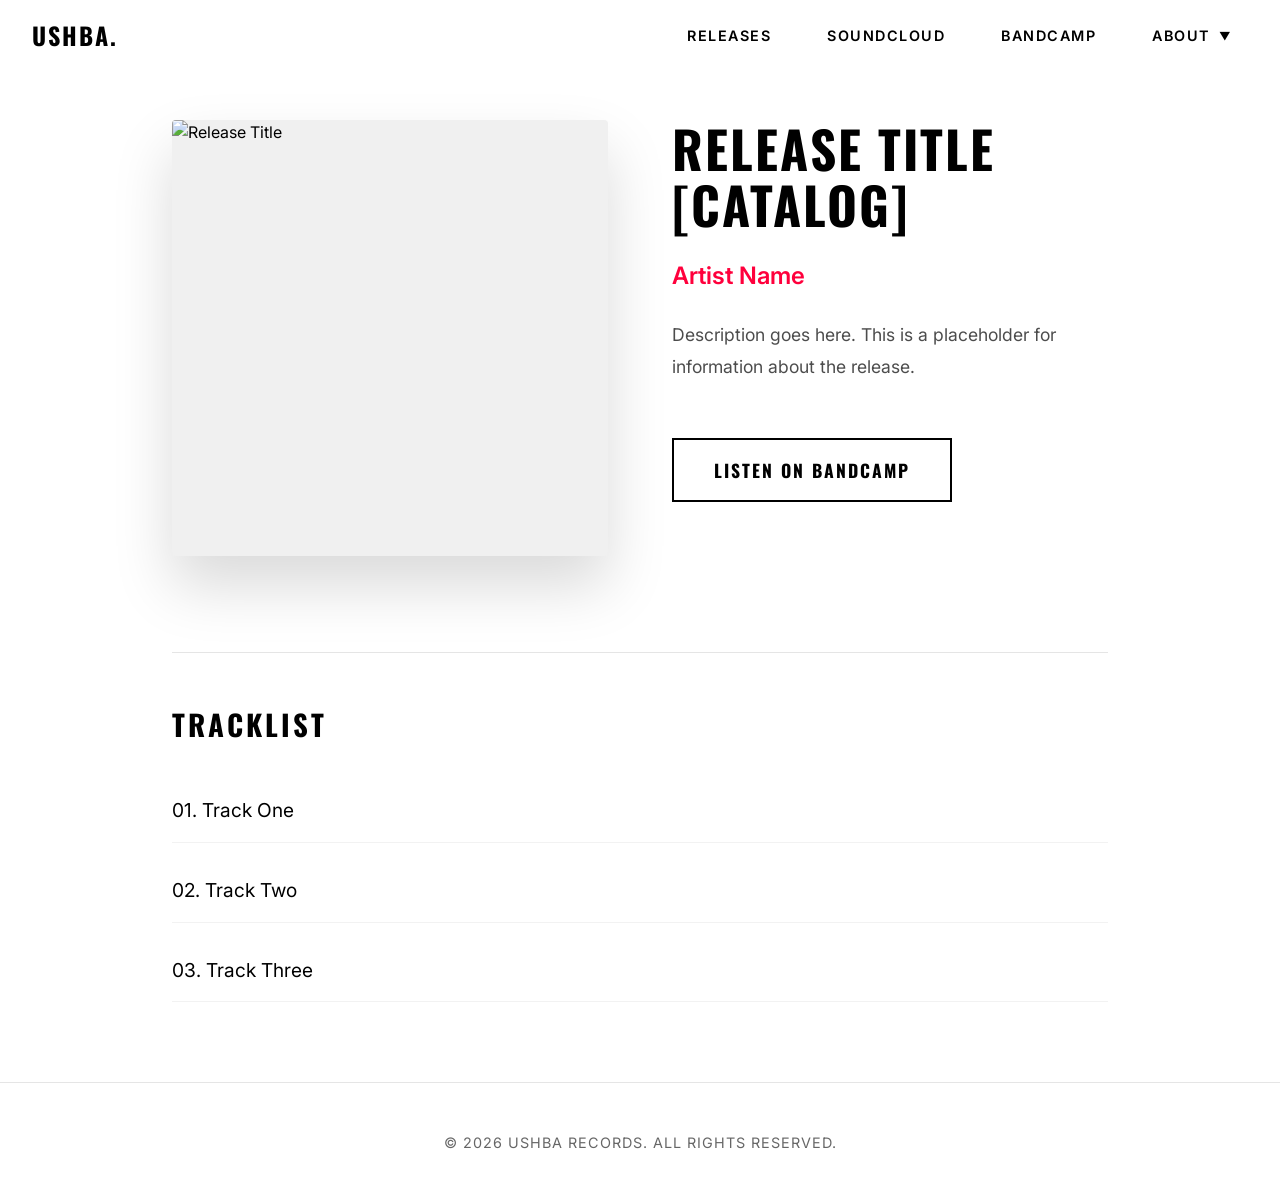
==== release-template.html @ e9f3fab8 "added release catalog page and individual release .html" ====
<!DOCTYPE html>
<html lang="en">

<head>
    <meta charset="UTF-8">
    <meta name="viewport" content="width=device-width, initial-scale=1.0">
    <title>Release Title | USHBA Records</title>
    <meta name="description" content="Release description. Pure techno frequencies.">
    <link rel="stylesheet" href="style.css">
    <!-- Google Fonts -->
    <link rel="preconnect" href="https://fonts.googleapis.com">
    <link rel="preconnect" href="https://fonts.gstatic.com" crossorigin>
    <link href="https://fonts.googleapis.com/css2?family=Inter:wght@400;600;900&family=Oswald:wght@500;700&display=swap"
        rel="stylesheet">
</head>

<body class="release-detail-page">
    <!-- Top Navigation -->
    <header class="top-nav scrolled">
        <div class="nav-content">
            <a href="index.html" class="logo-small">USHBA.</a>
            <nav class="nav-links">
                <a href="releases.html" class="nav-btn">Releases</a>
                <a href="https://soundcloud.com/ushbarecords" target="_blank" rel="noopener noreferrer"
                    class="nav-btn soundcloud-btn">Soundcloud</a>
                <a href="https://ushbarecords.bandcamp.com/album/everything-lasts-ep" target="_blank"
                    rel="noopener noreferrer" class="nav-btn bandcamp-btn">Bandcamp</a>
                <div class="nav-dropdown-wrapper">
                    <button class="nav-btn about-btn has-dropdown" aria-expanded="false">
                        About <span class="nav-dropdown-icon">▼</span>
                    </button>
                    <div class="nav-dropdown-content">
                        <a href="index.html#vision" class="nav-dropdown-link">Our Vision</a>
                        <a href="ushba.html" class="nav-dropdown-link">Mt. Ushba</a>
                        <a href="index.html#contact" class="nav-dropdown-link">Contact</a>
                    </div>
                </div>
            </nav>
            <!-- Mobile Menu Toggle -->
            <button class="mobile-toggle" id="mobile-toggle" aria-label="Toggle menu">
                <span></span>
                <span></span>
                <span></span>
            </button>
        </div>
    </header>

    <!-- Mobile Menu Overlay -->
    <div class="mobile-menu" id="mobile-menu">
        <nav class="mobile-nav-links">
            <a href="releases.html" class="nav-btn">Releases</a>
            <a href="https://soundcloud.com/ushbarecords" target="_blank" rel="noopener noreferrer"
                class="nav-btn">Soundcloud</a>
            <a href="https://ushbarecords.bandcamp.com/album/everything-lasts-ep" target="_blank"
                rel="noopener noreferrer" class="nav-btn">Bandcamp</a>
            <div class="mobile-dropdown-wrapper">
                <button class="nav-btn mobile-about-btn has-dropdown" aria-expanded="false">
                    About <span class="nav-dropdown-icon">▼</span>
                </button>
                <div class="mobile-dropdown-content">
                    <a href="index.html#vision" class="mobile-dropdown-link">Our Vision</a>
                    <a href="ushba.html" class="mobile-dropdown-link">Mt. Ushba</a>
                    <a href="index.html#contact" class="mobile-dropdown-link">Contact</a>
                </div>
            </div>
        </nav>
    </div>

    <!-- Main Content -->
    <main class="release-detail-main">
        <div class="container release-detail-container">
            <div class="release-header">
                <div class="release-artwork-large">
                    <img id="release-img" src="IMAGE_URL" alt="Release Title">
                </div>
                <div class="release-meta">
                    <h1 class="release-title" id="release-title">Release Title [CATALOG]</h1>
                    <h2 class="release-artist" id="release-artist">Artist Name</h2>
                    <p class="release-description" id="release-description">
                        Description goes here. This is a placeholder for information about the release.
                    </p>
                    <div class="release-links">
                        <a href="#" target="_blank" class="primary-btn">Listen on Bandcamp</a>
                    </div>
                </div>
            </div>

            <section class="tracklist-section">
                <h3 class="section-subtitle">Tracklist</h3>
                <ul class="tracklist" id="tracklist">
                    <li>01. Track One</li>
                    <li>02. Track Two</li>
                    <li>03. Track Three</li>
                </ul>
            </section>
        </div>
    </main>

    <!-- Main Footer -->
    <footer class="main-footer">
        <div class="footer-content">
            <p>&copy; 2026 USHBA Records. All rights reserved.</p>
        </div>
    </footer>

    <script src="script.js"></script>
</body>

</html>
---- style.css ----
/* Basic Reset & Variable Setup */
:root {
    --primary-bg: #ffffff;
    --primary-text: #000000;
    --accent-color: #ff003c;
    /* Cyberpunk Red/Crimson Accent */
    --accent-hover: #ff3366;
    --glass-bg: rgba(255, 255, 255, 0.6);
    --glass-border: rgba(0, 0, 0, 0.1);
    --neon-glow: 0 0 15px rgba(255, 0, 60, 0.6);
    --font-main: 'Inter', sans-serif;
    --font-heading: 'Oswald', sans-serif;
    --transition: all 0.3s cubic-bezier(0.25, 0.8, 0.25, 1);
}

*,
*::before,
*::after {
    margin: 0;
    padding: 0;
    box-sizing: border-box;
    scroll-behavior: smooth;
}

html {
    overscroll-behavior-y: none;
}

html,
body {
    overflow-x: hidden;
    width: 100%;
}

body {
    background-color: var(--primary-bg);
    color: var(--primary-text);
    font-family: var(--font-main);
    overflow-x: hidden;
    line-height: 1.6;
    min-height: 100vh;
}

a {
    text-decoration: none;
    color: inherit;
}

/* Background Video Styling */
.video-container {
    position: fixed;
    top: 0;
    left: 0;
    width: 100%;
    height: 100%;
    z-index: -2;
    overflow: hidden;
}

#bg-video {
    width: 100vw;
    height: 100vh;
    object-fit: cover;
    position: absolute;
    top: 50%;
    left: 50%;
    transform: translate(-50%, -50%);
    filter: saturate(1.2) contrast(1.1);
}

.video-overlay {
    position: absolute;
    top: 0;
    left: 0;
    width: 100%;
    height: 100%;
    /* Brightened overlay so the background video shows as a light aesthetic, making the pure black text very visible */
    background: radial-gradient(circle, rgba(255, 255, 255, 0.5) 0%, rgba(255, 255, 255, 0.8) 100%), linear-gradient(135deg, rgba(255, 255, 255, 0.6) 0%, rgba(255, 255, 255, 0.9) 100%);
    z-index: -1;
}

/* Navigation System - Glassmorphism */
.top-nav {
    position: fixed;
    top: 0;
    left: 0;
    width: 100%;
    padding: 1rem 2rem;
    z-index: 100;
    transition: var(--transition);
}

.top-nav.scrolled {
    background: var(--glass-bg);
    backdrop-filter: blur(10px);
    -webkit-backdrop-filter: blur(10px);
    border-bottom: 1px solid var(--glass-border);
    padding: 0.8rem 2rem;
    box-shadow: 0 4px 30px rgba(0, 0, 0, 0.1);
}

.nav-content {
    max-width: 1400px;
    margin: 0 auto;
    display: flex;
    justify-content: space-between;
    align-items: center;
    color: #000;
}

.logo-small {
    font-family: var(--font-heading);
    font-size: 1.5rem;
    font-weight: 700;
    letter-spacing: 2px;
    text-transform: uppercase;
    color: #000;
    position: relative;
    z-index: 101;
    transition: color var(--transition);
}

.top-nav.menu-open .logo-small {
    color: #fff;
}

.logo-small::after {
    content: '';
    position: absolute;
    bottom: -2px;
    left: 0;
    width: 0;
    height: 2px;
    background-color: var(--accent-color);
    transition: var(--transition);
}

.logo-small:hover::after {
    width: 100%;
    box-shadow: var(--neon-glow);
}

.nav-links {
    display: flex;
    align-items: center;
    gap: 1.5rem;
}

.nav-btn {
    font-size: 0.9rem;
    font-weight: 600;
    text-transform: uppercase;
    letter-spacing: 1.5px;
    padding: 0.5rem 1rem;
    border-radius: 4px;
    position: relative;
    overflow: hidden;
    transition: var(--transition);
}

.nav-btn::before {
    content: '';
    position: absolute;
    top: 0;
    left: -100%;
    width: 100%;
    height: 100%;
    background: rgba(0, 0, 0, 0.05);
    transition: var(--transition);
    z-index: -1;
}

.nav-btn:hover::before {
    left: 0;
}

/* About Dropdown Styling */
.nav-dropdown-wrapper {
    position: relative;
    display: flex;
    align-items: center;
}

.nav-btn.has-dropdown {
    background: transparent;
    border: none;
    color: inherit;
    font-family: inherit;
    cursor: pointer;
    display: flex;
    align-items: center;
    gap: 0.5rem;
}

.nav-dropdown-icon {
    font-size: 0.7rem;
    transition: transform 0.3s ease;
}

.nav-dropdown-content {
    position: absolute;
    top: 100%;
    left: 50%;
    transform: translateX(-50%) translateY(10px);
    background: var(--primary-bg);
    min-width: 160px;
    box-shadow: 0 8px 30px rgba(0, 0, 0, 0.15);
    border: 1px solid rgba(0, 0, 0, 0.1);
    border-radius: 4px;
    opacity: 0;
    visibility: hidden;
    transition: all 0.3s cubic-bezier(0.25, 0.8, 0.25, 1);
    z-index: 150;
    display: flex;
    flex-direction: column;
}

.nav-dropdown-wrapper:hover .nav-dropdown-content {
    opacity: 1;
    visibility: visible;
    transform: translateX(-50%) translateY(0);
}

.nav-dropdown-wrapper:hover .nav-dropdown-icon {
    transform: rotate(180deg);
}

.nav-dropdown-link {
    padding: 1rem;
    color: var(--primary-text);
    font-size: 0.85rem;
    font-weight: 600;
    text-transform: uppercase;
    letter-spacing: 1px;
    transition: var(--transition);
    text-align: center;
}

.nav-dropdown-link:hover {
    background: rgba(0, 0, 0, 0.05);
    color: var(--accent-color);
}

.nav-btn.soundcloud-btn:hover {
    color: #ff5500;
    text-shadow: 0 0 10px rgba(255, 85, 0, 0.3);
}

.nav-btn.bandcamp-btn:hover {
    color: #629aa9;
    text-shadow: 0 0 10px rgba(98, 154, 169, 0.3);
}



.nav-btn.contact-btn:hover {
    color: var(--accent-color);
    text-shadow: 0 0 10px rgba(255, 0, 60, 0.3);
}

/* Mobile Toggle */
.mobile-toggle {
    display: none;
    flex-direction: column;
    justify-content: space-between;
    width: 30px;
    height: 20px;
    background: transparent;
    border: none;
    cursor: pointer;
    z-index: 101;
}

.mobile-toggle span {
    width: 100%;
    height: 2px;
    background-color: #000;
    transition: var(--transition);
    transform-origin: center;
}

.mobile-toggle.active span:nth-child(1) {
    transform: translateY(9px) rotate(45deg);
    background-color: #fff;
}

.mobile-toggle.active span:nth-child(2) {
    opacity: 0;
    transform: scaleX(0);
    transition: all 0.1s ease-out;
}

.mobile-toggle.active span:nth-child(3) {
    transform: translateY(-9px) rotate(-45deg);
    background-color: #fff;
}

/* Mobile Menu Overlay */
.mobile-menu {
    position: fixed;
    top: 0;
    right: -100%;
    width: 100%;
    height: 100vh;
    background: rgba(0, 0, 0, 0.95);
    backdrop-filter: blur(15px);
    -webkit-backdrop-filter: blur(15px);
    z-index: 99;
    display: flex;
    justify-content: center;
    align-items: center;
    transition: right 0.4s cubic-bezier(0.77, 0, 0.175, 1);
}

.mobile-menu.active {
    right: 0;
}

.mobile-nav-links {
    display: flex;
    flex-direction: column;
    align-items: center;
    gap: 2rem;
    color: #fff;
    /* Keep mobile menu text white because background is distinctively dark here */
}

.mobile-nav-links .nav-btn {
    font-size: 1.5rem;
    font-family: var(--font-heading);
    letter-spacing: 3px;
    background: transparent;
    border: none;
    color: inherit;
    cursor: pointer;
}

.mobile-dropdown-wrapper {
    display: flex;
    flex-direction: column;
    align-items: center;
    width: 100%;
}

.mobile-dropdown-content {
    max-height: 0;
    overflow: hidden;
    transition: max-height 0.4s ease-out;
    display: flex;
    flex-direction: column;
    align-items: center;
    gap: 1.5rem;
    opacity: 0;
}

.mobile-dropdown-content.open {
    max-height: 200px;
    margin-top: 1.5rem;
    opacity: 1;
}

.mobile-dropdown-link {
    font-size: 1.1rem;
    font-family: var(--font-main);
    letter-spacing: 2px;
    text-transform: uppercase;
    color: rgba(255, 255, 255, 0.7);
    transition: var(--transition);
}

.mobile-dropdown-link:hover {
    color: #fff;
}

/* Photographer Section */
.photographer-section {
    padding: 6rem 2rem;
    background-color: transparent;
    display: flex;
    justify-content: center;
    width: 100%;
}

.photographer-section .releases-dropdown-container {
    width: 100%;
    max-width: 900px;
}

/* White Theme overrides for standard toggle button in Ushba page */
.ushba-page .release-subtitle.dropdown-toggle {
    color: #fff;
    border: 2px solid #fff;
}

.ushba-page .release-subtitle.dropdown-toggle:hover,
.ushba-page .release-subtitle.dropdown-toggle.active {
    background: #fff;
    color: #000;
}

/* Glassmorphism Bio Card */
.photographer-bio {
    display: flex;
    flex-direction: row;
    gap: 4rem;
    align-items: center;
    padding: 3rem;
    border: 1px solid rgba(255, 255, 255, 0.1);
    background: rgba(255, 255, 255, 0.03);
    backdrop-filter: blur(20px);
    -webkit-backdrop-filter: blur(20px);
    border-radius: 12px;
    width: 100%;
    box-shadow: 0 20px 50px rgba(0, 0, 0, 0.5);
    opacity: 0;
    transform: translateY(20px);
    animation: fadeInUp 0.6s ease forwards;
}

@keyframes fadeInUp {
    to {
        opacity: 1;
        transform: translateY(0);
    }
}

.photographer-img {
    width: 100%;
    max-width: 320px;
    height: 400px;
    object-fit: cover;
    border-radius: 8px;
    box-shadow: 0 15px 40px rgba(0, 0, 0, 0.4);
    filter: brightness(0.9) contrast(1.1);
    transition: transform 0.5s cubic-bezier(0.25, 1, 0.5, 1), filter 0.5s ease;
}

.photographer-bio:hover .photographer-img {
    transform: scale(1.03);
    filter: brightness(1) contrast(1.2);
}

.photographer-profile {
    display: flex;
    flex-direction: column;
    align-items: center;
    gap: 1.5rem;
}

.photographer-name {
    color: #fff;
    font-family: var(--font-main);
    font-size: 1.2rem;
    font-weight: 500;
    letter-spacing: 2px;
    text-transform: uppercase;
    text-align: center;
    opacity: 0.9;
}

.photographer-text {
    flex: 1;
    display: flex;
    flex-direction: column;
    gap: 1.2rem;
    font-family: var(--font-main);
    font-size: 1.05rem;
    line-height: 1.8;
    color: rgba(255, 255, 255, 0.7);
    font-weight: 300;
}

.photographer-text p {
    position: relative;
    padding-left: 1.5rem;
    transition: all 0.3s ease;
}

.photographer-text p::before {
    content: '';
    position: absolute;
    left: 0;
    top: 13px;
    height: 1px;
    width: 10px;
    background: rgba(255, 255, 255, 0.3);
    transition: all 0.3s ease;
}

.photographer-text p:hover {
    color: #fff;
}

.photographer-text p:hover::before {
    width: 15px;
    background: var(--accent-color);
}

@media screen and (max-width: 768px) {
    .photographer-bio {
        flex-direction: column;
        align-items: center;
        text-align: left;
        gap: 2.5rem;
        padding: 2rem;
    }

    .photographer-img {
        max-width: 100%;
        height: auto;
    }
}

/* Our Vision Section */
.vision-section {
    position: relative;
    padding: 8rem 2rem;
    color: #fff;
    z-index: 10;
    overflow: hidden;
    /* Ensure content stays above the blurred background */
    display: flex;
    flex-direction: column;
    justify-content: center;
    align-items: center;
}

/* Background Image with Blur */
.vision-section::before {
    content: '';
    position: absolute;
    top: -5%;
    left: -5%;
    width: 110%;
    height: 110%;
    background-image: url('https://res.cloudinary.com/dqm1d4yua/image/upload/v1772475535/ushba_1_maypow.png');
    background-size: cover;
    background-position: center;
    background-repeat: no-repeat;
    filter: blur(8px) brightness(0.4);
    /* Blur effect plus darkening */
    z-index: -1;
}

.vision-section .section-title {
    color: #fff;
}

.vision-content {
    max-width: 900px;
    margin: 0 auto;
    font-family: var(--font-main);
    font-size: clamp(1rem, 2vw, 1.2rem);
    line-height: 1.8;
    text-align: justify;
    display: flex;
    flex-direction: column;
    gap: 1.5rem;
    position: relative;
    z-index: 1;
    /* Puts text definitively above image */
}

.vision-content p {
    color: rgba(255, 255, 255, 0.95);
}

@media screen and (max-width: 768px) {
    .vision-section {
        padding: 5rem 1.5rem;
    }

    .vision-content {
        text-align: left;
        /* Better for mobile readability */
    }
}

/* Contact Us Section */
.contact-section {
    position: relative;
    padding: 6rem 2rem;
    background-color: var(--primary-bg);
    display: flex;
    flex-direction: column;
    justify-content: center;
    align-items: center;
    z-index: 10;
}

.contact-title {
    color: #000;
    margin-bottom: 2rem;
}

.contact-content {
    max-width: 800px;
    margin: 0 auto;
    font-family: var(--font-main);
    font-size: clamp(1.1rem, 2vw, 1.3rem);
    text-align: center;
    display: flex;
    flex-direction: column;
    gap: 1rem;
    color: rgba(0, 0, 0, 0.8);
}

.contact-email {
    font-family: var(--font-heading);
    font-size: clamp(1.5rem, 3vw, 2.5rem);
    color: #000;
    font-weight: 700;
    letter-spacing: 2px;
    margin-top: 1rem;
    transition: var(--transition);
    position: relative;
    display: inline-block;
}

.contact-email::after {
    content: '';
    position: absolute;
    bottom: -5px;
    left: 0;
    width: 0;
    height: 2px;
    background-color: var(--accent-color);
    transition: var(--transition);
}

.contact-email:hover {
    color: var(--accent-color);
}

.contact-email:hover::after {
    width: 100%;
}

/* Hero Section (Main Page) */
.hero-section {
    position: relative;
    height: 100vh;
    display: flex;
    justify-content: center;
    align-items: center;
    text-align: center;
    z-index: 10;
}

.hero-content {
    padding: 2rem;
    animation: fadeIn 1.5s ease-out forwards;
    color: #000;
}

.main-title {
    font-family: var(--font-heading);
    font-size: clamp(4rem, 10vw, 8rem);
    font-weight: 900;
    text-transform: uppercase;
    letter-spacing: 5px;
    line-height: 1;
    margin-bottom: 1rem;
    color: transparent;
    -webkit-text-stroke: 1px #000;
    position: relative;
    display: inline-block;
}

.main-title::before {
    content: 'USHBA Rec.';
    position: absolute;
    top: 0;
    left: 0;
    width: 0;
    height: 100%;
    color: #000;
    -webkit-text-stroke: 0px transparent;
    overflow: hidden;
    animation: textFill 2s cubic-bezier(0.86, 0, 0.07, 1) 1s forwards;
    white-space: nowrap;
}

.subtitle {
    font-size: clamp(1rem, 2vw, 1.5rem);
    font-weight: 400;
    letter-spacing: 8px;
    color: rgba(0, 0, 0, 0.8);
    margin-bottom: 3rem;
    opacity: 0;
    animation: slideUp 1s ease-out 2.5s forwards;
}

.hero-actions {
    opacity: 0;
    animation: slideUp 1s ease-out 3s forwards;
}

.primary-btn {
    display: inline-block;
    padding: 1rem 2.5rem;
    background: transparent;
    color: #000;
    font-family: var(--font-heading);
    font-size: 1.1rem;
    font-weight: 700;
    letter-spacing: 2px;
    text-transform: uppercase;
    border: 2px solid #000;
    border-radius: 0;
    transition: var(--transition);
    position: relative;
    z-index: 1;
    overflow: hidden;
}

.primary-btn::after {
    content: '';
    position: absolute;
    bottom: 0;
    left: 0;
    width: 100%;
    height: 0%;
    background-color: #000;
    z-index: -1;
    transition: var(--transition);
}

.primary-btn:hover {
    color: #fff;
}

.primary-btn:hover::after {
    height: 100%;
}

/* Animations */
@keyframes textFill {
    from {
        width: 0;
    }

    to {
        width: 100%;
    }
}

@keyframes slideUp {
    from {
        opacity: 0;
        transform: translateY(30px);
    }

    to {
        opacity: 1;
        transform: translateY(0);
    }
}

@keyframes fadeIn {
    from {
        opacity: 0;
    }

    to {
        opacity: 1;
    }
}

/* Responsiveness */
@media screen and (max-width: 768px) {
    .nav-links {
        display: none;
    }

    .mobile-toggle {
        display: flex;
    }

    .main-title {
        font-size: clamp(2.5rem, 12vw, 4.5rem);
        -webkit-text-stroke: 1px rgba(0, 0, 0, 0.7);
        white-space: nowrap;
    }

    .subtitle {
        letter-spacing: 4px;
        font-size: 1rem;
    }
}

.releases-section {
    position: relative;
    padding: 6rem 2rem;
    background-color: var(--primary-bg);
    /* Opaque background to hide video when scrolled down */
    z-index: 10;
}

.section-title {
    font-family: var(--font-heading);
    font-size: clamp(3rem, 6vw, 5rem);
    font-weight: 700;
    text-transform: uppercase;
    text-align: center;
    letter-spacing: 4px;
    margin-bottom: 1rem;
    color: var(--primary-text);

}

.releases-dropdown-container {
    max-width: 800px;
    margin: 0 auto;
    display: flex;
    flex-direction: column;
    align-items: center;
}

.release-subtitle.dropdown-toggle {
    font-family: var(--font-main);
    font-size: clamp(1.2rem, 3vw, 1.8rem);
    font-weight: 600;
    text-align: center;
    letter-spacing: 2px;
    margin-bottom: 2rem;
    color: #000;
    background: transparent;
    border: 2px solid #000;
    padding: 1rem 3rem;
    cursor: pointer;
    display: flex;
    align-items: center;
    justify-content: center;
    width: 100%;
    position: relative;
    transition: var(--transition);
}

.release-subtitle.dropdown-toggle:hover,
.release-subtitle.dropdown-toggle.active {
    background: #000;
    color: #fff;
}

.dropdown-icon {
    font-size: 1rem;
    transition: transform 0.3s ease;
    position: absolute;
    right: 1.5rem;
}

.dropdown-toggle.active .dropdown-icon {
    transform: rotate(180deg);
}

.dropdown-content {
    max-height: 0;
    overflow: hidden;
    transition: max-height 0.5s cubic-bezier(0, 1, 0, 1);
    width: 100%;
}

.dropdown-content.open {
    max-height: 2000px;
    /* arbitrary large number to allow content */
    transition: max-height 0.8s ease-in-out;
}

#ushba001-content.open {
    margin-bottom: 2rem;
}

.releases-list {
    display: flex;
    flex-direction: column;
    gap: 2rem;
    width: 100%;
}

.release-item {
    background: rgba(0, 0, 0, 0.02);
    /* Slight contrast */
    border: 1px solid rgba(0, 0, 0, 0.1);
    box-shadow: 0 10px 30px rgba(0, 0, 0, 0.05);
    border-radius: 4px;
    overflow: hidden;
}

#ushba002-content {
    width: 100vw;
    background: #000;
    display: grid;
    grid-template-rows: 0fr;
    max-height: none;
    transition: grid-template-rows 0.5s cubic-bezier(0, 1, 0, 1), margin-bottom 0.5s cubic-bezier(0, 1, 0, 1);
    margin-bottom: 0;
}

#ushba002-content.open {
    grid-template-rows: 1fr;
    margin-bottom: -6rem;
    transition: grid-template-rows 0.8s ease-in-out, margin-bottom 0.8s ease-in-out;
}

#ushba002-content>.ushba002-container {
    min-height: 0;
    overflow: hidden;
}

.ushba002-container {
    display: flex;
    justify-content: center;
    align-items: center;
    width: 100%;
}

.coming-soon-item {
    display: flex;
    flex-direction: column;
    align-items: center;
    justify-content: center;
    padding: 3rem 2rem;
    gap: 2rem;
    background: #000;
    border: none;
    box-shadow: none;
    width: 100%;
    box-sizing: border-box;
}

.coming-soon-img {
    max-width: 400px;
    width: 100%;
    height: auto;
    object-fit: cover;
    border-radius: 50%;
    /* Keep the image circular as requested */
}

.coming-soon-text {
    font-family: var(--font-heading);
    font-size: clamp(1rem, 2vw, 1.2rem);
    font-weight: 700;
    letter-spacing: 4px;
    color: #fff;
    margin: 0;
    text-transform: uppercase;
}

/* ================================= */
/* MOUNT USHBA PAGE (AWWWARDS STYLE) */
/* ================================= */

.ushba-page {
    background-color: #050505;
    color: #fff;
    overflow-x: hidden;
}

.ushba-page .top-nav {
    border-bottom: 1px solid transparent;
}

.ushba-page .top-nav.scrolled {
    background: rgba(10, 10, 10, 0.85);
    border-bottom: 1px solid rgba(255, 255, 255, 0.1);
    backdrop-filter: blur(10px);
    -webkit-backdrop-filter: blur(10px);
}

.ushba-page .top-nav.scrolled .logo-small,
.ushba-page .top-nav.scrolled .nav-btn,
.ushba-page .top-nav.scrolled .nav-dropdown-icon {
    color: #fff;
}

.ushba-page .top-nav:not(.scrolled) .logo-small,
.ushba-page .top-nav:not(.scrolled) .nav-btn,
.ushba-page .top-nav:not(.scrolled) .nav-dropdown-icon {
    color: #fff;
}

.ushba-page .top-nav:not(.scrolled) .logo-small::after {
    background-color: #fff;
}

.ushba-page .top-nav.scrolled .logo-small::after {
    background-color: var(--accent-color);
}

.ushba-page .nav-dropdown-link {
    color: var(--primary-text);
}

.ushba-page .top-nav:not(.scrolled) .mobile-toggle span {
    background-color: #fff;
}

.ushba-page .top-nav.scrolled .mobile-toggle span {
    background-color: #fff;
}

/* Ushba Hero */
.ushba-hero {
    position: relative;
    height: 100vh;
    display: flex;
    justify-content: center;
    align-items: center;
    overflow: hidden;
    text-align: center;
}

.ushba-hero-bg {
    position: absolute;
    top: -10%;
    left: 0;
    width: 100%;
    height: 120%;
    background-size: cover;
    background-position: center;
    background-repeat: no-repeat;
    z-index: 1;
    filter: brightness(0.6);
    transform: translateY(0);
}

.ushba-hero-content {
    position: relative;
    z-index: 2;
    padding: 0 2rem;
}

.ushba-title {
    font-family: var(--font-heading);
    font-size: clamp(4rem, 12vw, 10rem);
    font-weight: 900;
    line-height: 0.9;
    letter-spacing: 5px;
    margin-bottom: 1rem;
    color: #fff;
    text-transform: uppercase;
    text-shadow: 0 10px 30px rgba(0, 0, 0, 0.5);
    opacity: 0;
    animation: fadeInSlideUp 1.5s ease-out forwards;
}

.ushba-title::before {
    display: none;
}

.ushba-subtitle {
    font-family: var(--font-main);
    font-size: clamp(1rem, 2vw, 1.5rem);
    letter-spacing: 4px;
    color: rgba(255, 255, 255, 0.8);
    opacity: 0;
    animation: fadeInSlideUp 1.5s ease-out 0.5s forwards;
    text-transform: uppercase;
    margin-bottom: 0;
    text-align: center;
}

.scroll-indicator {
    position: absolute;
    bottom: 40px;
    left: 50%;
    transform: translateX(-50%);
    z-index: 2;
    opacity: 0;
    animation: fadeInSlideUpCenter 1s ease-out 1.5s forwards;
}

.mouse {
    width: 30px;
    height: 50px;
    border: 2px solid #fff;
    border-radius: 15px;
    position: relative;
}

.mouse::before {
    content: '';
    position: absolute;
    top: 10px;
    left: 50%;
    transform: translateX(-50%);
    width: 6px;
    height: 6px;
    background: #fff;
    border-radius: 50%;
    animation: scrollWheel 2s infinite;
}

@keyframes scrollWheel {
    0% {
        top: 10px;
        opacity: 1;
    }

    100% {
        top: 30px;
        opacity: 0;
    }
}

@keyframes fadeInSlideUp {
    from {
        opacity: 0;
        transform: translateY(30px);
    }

    to {
        opacity: 1;
        transform: translateY(0);
    }
}

@keyframes fadeInSlideUpCenter {
    from {
        opacity: 0;
        transform: translate(-50%, 30px);
    }

    to {
        opacity: 1;
        transform: translate(-50%, 0);
    }
}

/* Fix mobile nav ABOUT button centering */
.mobile-nav-links .nav-btn.has-dropdown {
    position: relative;
    justify-content: center;
}

.mobile-nav-links .nav-dropdown-icon {
    position: absolute;
    left: 100%;
    margin-left: 0.5rem;
}

/* Ushba Narrative Grid */
.ushba-narrative {
    position: relative;
    z-index: 5;
    background-color: #050505;
    padding: 8rem 0;
}

.narr-container {
    max-width: 1400px;
    margin: 0 auto;
    padding: 0 2rem;
    display: grid;
    grid-template-columns: 1fr 1.2fr;
    /* Give more space to images so text isn't cut off */
    gap: 4rem;
    align-items: start;
    /* Align to top to prevent stretching */
}

.sticky-block {
    position: sticky;
    top: 150px;
    height: max-content;
    /* Added padding/box-sizing to ensure content fits within boundaries */
    padding-right: 20px;
}

.narr-heading {
    font-family: var(--font-heading);
    font-size: clamp(2rem, 4vw, 3.5rem);
    font-weight: 700;
    line-height: 1.1;
    margin-bottom: 2rem;
    color: #fff;
}

.narr-paragraph {
    font-family: var(--font-main);
    font-size: 1.2rem;
    line-height: 1.8;
    color: rgba(255, 255, 255, 0.7);
    margin-bottom: 1.5rem;
}

.key-facts-card {
    margin-top: 14rem;
    padding: 2rem;
    background: rgba(255, 255, 255, 0.03);
    border: 1px solid rgba(255, 255, 255, 0.1);
    border-left: 4px solid var(--accent-color);
    border-radius: 4px;
    width: 100%;
    /* Ensure it does not overflow */
    box-sizing: border-box;
    overflow-wrap: break-word;
    /* Allow text to wrap if it's too long */
}

.key-facts-card h3 {
    font-family: var(--font-heading);
    font-size: 1.5rem;
    margin-bottom: 1.5rem;
    text-transform: uppercase;
    letter-spacing: 2px;
}

.key-facts-card ul {
    list-style: none;
    padding: 0;
}

.key-facts-card li {
    font-size: clamp(0.9rem, 1vw, 1.1rem);
    /* Make font slightly responsive */
    margin-bottom: 0.8rem;
    color: rgba(255, 255, 255, 0.8);
    display: flex;
    justify-content: space-between;
    gap: 1rem;
    /* Prevent text overlap */
    border-bottom: 1px dashed rgba(255, 255, 255, 0.1);
    padding-bottom: 0.8rem;
}

.key-facts-card li strong {
    color: #fff;
    min-width: 120px;
    /* Give label a minimum width */
}

.narr-image-stack {
    display: flex;
    flex-direction: column;
    gap: 6rem;
    width: 100%;
    /* Important to keep images constrained */
    overflow: hidden;
    /* Hide horizontal overflow on the scroll track */
}

.image-wrapper {
    position: relative;
    width: 100%;
    border-radius: 4px;
    overflow: hidden;
    transform: translateY(50px);
    opacity: 0;
    transition: all 1s cubic-bezier(0.25, 0.8, 0.25, 1);
}

.image-wrapper.in-view {
    transform: translateY(0);
    opacity: 1;
}

.image-wrapper img {
    width: 100%;
    height: auto;
    display: block;
    transform: scale(1.05);
    transition: transform 1.5s ease;
}

.image-wrapper:hover img {
    transform: scale(1);
}

.photo-credit {
    position: absolute;
    bottom: 10px;
    right: 15px;
    font-family: var(--font-main);
    font-size: 0.8rem;
    color: rgba(255, 255, 255, 0.8);
    background: rgba(0, 0, 0, 0.5);
    padding: 4px 10px;
    border-radius: 4px;
    letter-spacing: 1px;
    backdrop-filter: blur(5px);
    z-index: 10;
}

.narr-text-mobile {
    display: none;
}

@media screen and (min-width: 900px) {
    .narr-text-mobile {
        display: block;
        padding: 3rem 0;
    }
}

@media screen and (max-width: 899px) {
    .narr-container {
        grid-template-columns: 1fr;
    }

    .sticky-block {
        position: relative;
        top: 0;
        margin-bottom: 3rem;
    }

    .narr-text-mobile {
        display: block;
        margin-top: -2rem;
    }

    .narr-image-stack {
        gap: 3rem;
    }
}

/* Footer spacer */
.ushba-footer {
    padding: 8rem 2rem;
    text-align: center;
    background-color: #050505;
    border-top: 1px solid rgba(255, 255, 255, 0.05);
}

.ushba-footer h2 {
    font-family: var(--font-heading);
    font-size: clamp(2rem, 5vw, 4rem);
    color: #fff;
    margin-bottom: 3rem;
    text-transform: uppercase;
    letter-spacing: 5px;
}

.btn-light {
    border-color: #fff;
    color: #fff;
}

.btn-light::after {
    background-color: #fff;
}

.btn-light:hover {
    color: #000;
}

/* Tribute Section */
.tribute-section {
    padding: 1.5rem 2rem;
    background-color: #000;
    display: flex;
    justify-content: center;
    align-items: center;
    text-align: center;
    z-index: 10;
    position: relative;
}

.tribute-content-wrapper {
    display: flex;
    flex-direction: column;
    align-items: center;
    gap: 1rem;
}

.tribute-text {
    font-family: 'Waterfall', cursive;
    font-size: clamp(2.2rem, 5vw, 3.5rem);
    color: #fff;
    font-weight: 400;
    line-height: 1.2;
    letter-spacing: 2px;
    margin: 0;
}

.tribute-name-wrapper {
    position: relative;
    display: flex;
    flex-direction: column;
    align-items: center;
}

.tribute-name-trigger {
    font-family: 'Waterfall', cursive;
    font-size: clamp(2.2rem, 5vw, 3.1rem);
    color: #fff;
    font-weight: 400;
    line-height: 0.8;
    letter-spacing: 2px;
    padding: 0.2rem 3rem;
    height: 3rem;
    border: 1px solid transparent;
    background: transparent;
    border-radius: 4px;
    transition: all 0.3s ease;
    cursor: pointer;
    display: inline-flex;
    align-items: center;
    justify-content: center;
    position: relative;
}

.tribute-dropdown-icon {
    font-family: var(--font-main);
    font-size: clamp(0.5rem, 0.8vw, 0.7rem);
    transition: transform 0.3s ease;
    position: absolute;
    right: 1rem;
}

.tribute-name-wrapper.active .tribute-dropdown-icon {
    transform: rotate(180deg);
}

.tribute-name-wrapper.active .tribute-name-trigger,
.tribute-name-trigger:hover {
    border-color: rgba(255, 255, 255, 0.6);
    background: rgba(255, 255, 255, 0.1);
}

.tribute-name-dropdown {
    max-height: 0;
    opacity: 0;
    overflow: hidden;
    width: 800px;
    max-width: 90vw;
    background: rgba(10, 10, 10, 0.95);
    border: 1px solid transparent;
    border-radius: 8px;
    padding: 0 2rem;
    transition: all 0.5s ease;
    backdrop-filter: blur(10px);
    margin-top: 0;
}

.tribute-name-wrapper.active .tribute-name-dropdown {
    opacity: 1;
    max-height: 1500px;
    border-color: rgba(255, 255, 255, 0.1);
    box-shadow: 0 20px 50px rgba(0, 0, 0, 0.7);
    padding: 2rem;
    margin-top: 1.5rem;
}

.tribute-bio-card {
    display: flex;
    flex-direction: row;
    gap: 2rem;
    align-items: center;
    width: 100%;
}

.tribute-img {
    width: 250px;
    height: 320px;
    object-fit: cover;
    border-radius: 8px;
    box-shadow: 0 10px 30px rgba(0, 0, 0, 0.6);
    filter: brightness(0.9) contrast(1.1);
    transition: transform 0.5s ease;
}

.tribute-name-wrapper:hover .tribute-img {
    transform: scale(1.02);
}

.tribute-text-content {
    flex: 1;
    display: flex;
    flex-direction: column;
    gap: 1.2rem;
    font-family: var(--font-main);
    font-size: 1rem;
    line-height: 1.7;
    color: rgba(255, 255, 255, 0.75);
    font-weight: 300;
    text-align: left;
}

.tribute-text-content p {
    position: relative;
    padding-left: 1.2rem;
    transition: all 0.3s ease;
    margin: 0;
}

.tribute-text-content p::before {
    content: '';
    position: absolute;
    left: 0;
    top: 12px;
    height: 1px;
    width: 8px;
    background: rgba(255, 255, 255, 0.3);
    transition: all 0.3s ease;
}

.tribute-text-content p:hover {
    color: #fff;
}

.tribute-text-content p:hover::before {
    width: 12px;
    background: var(--accent-color);
}

@media screen and (max-width: 768px) {
    .tribute-bio-card {
        flex-direction: column;
        text-align: center;
        gap: 1.5rem;
    }

    .tribute-img {
        width: 100%;
        max-width: 300px;
        height: auto;
    }

    .tribute-text-content {
        text-align: left;
    }
}

/* Main Footer (Index Page) */
.main-footer {
    padding: 3rem 2rem;
    text-align: center;
    background-color: var(--primary-bg);
    border-top: 1px solid rgba(0, 0, 0, 0.1);
    z-index: 10;
    position: relative;
}

.main-footer .footer-content p {
    font-family: var(--font-main);
    font-size: 0.9rem;
    color: rgba(0, 0, 0, 0.6);
    letter-spacing: 1px;
    text-transform: uppercase;
    margin: 0;
}

/* All Releases Page (Badges grid similar to Soundcloud) */
.releases-page {
    background-color: var(--primary-bg);
}

.all-releases-main {
    padding: 120px 2rem 6rem;
    min-height: 80vh;
}

.releases-container {
    max-width: 1400px;
    margin: 0 auto;
}

.page-header-title {
    font-family: var(--font-heading);
    font-size: clamp(2rem, 4vw, 3.5rem);
    text-align: left;
    margin-bottom: 2rem;
    color: #000;
    text-transform: uppercase;
    letter-spacing: 2px;
}

.badges-grid {
    display: grid;
    grid-template-columns: repeat(4, 1fr);
    gap: 2.5rem 1.5rem;
}

@media screen and (max-width: 992px) {
    .badges-grid {
        grid-template-columns: repeat(3, 1fr);
    }
}

@media screen and (max-width: 768px) {
    .badges-grid {
        grid-template-columns: repeat(2, 1fr);
    }
}

@media screen and (max-width: 480px) {
    .badges-grid {
        grid-template-columns: 1fr;
    }
}

.badge-card {
    display: flex;
    flex-direction: column;
    gap: 0.6rem;
    transition: transform 0.3s ease;
}

.badge-card:hover {
    transform: translateY(-5px);
}

.badge-artwork {
    position: relative;
    width: 100%;
    aspect-ratio: 1 / 1;
    background: #000;
    overflow: hidden;
    border-radius: 4px;
    box-shadow: 0 4px 15px rgba(0, 0, 0, 0.08);
}

.badge-artwork img {
    width: 100%;
    height: 100%;
    object-fit: cover;
    transition: transform 0.5s ease;
}

.badge-card:hover .badge-artwork img {
    transform: scale(1.05);
    /* subtle zoom on hover */
}

.play-overlay {
    position: absolute;
    top: 0;
    left: 0;
    width: 100%;
    height: 100%;
    background: rgba(0, 0, 0, 0.4);
    display: flex;
    justify-content: center;
    align-items: center;
    opacity: 0;
    transition: opacity 0.3s ease;
    text-decoration: none;
}

.badge-card:hover .play-overlay {
    opacity: 1;
}

.play-icon {
    font-size: 3rem;
    color: var(--accent-color);
    filter: drop-shadow(0 0 10px rgba(255, 0, 60, 0.6));
}

.coming-soon-overlay .play-icon {
    color: #fff;
    filter: none;
}

.badge-info {
    display: flex;
    flex-direction: column;
}

.badge-title {
    font-size: 1rem;
    font-weight: 600;
    color: #000;
    white-space: nowrap;
    overflow: hidden;
    text-overflow: ellipsis;
    text-decoration: none;
    font-family: var(--font-main);
    transition: color 0.3s ease;
}

.badge-title:hover {
    color: var(--accent-color);
}

.badge-artist {
    font-size: 0.85rem;
    color: #666;
    text-transform: uppercase;
    letter-spacing: 1px;
    margin-top: 0.2rem;
    font-family: var(--font-main);
    white-space: nowrap;
    overflow: hidden;
    text-overflow: ellipsis;
}
/* Release Detail Page Styles */
.release-detail-main {
    padding-top: 120px;
    padding-bottom: 80px;
    min-height: 100vh;
}

.release-detail-container {
    max-width: 1000px;
    margin: 0 auto;
    padding: 0 2rem;
}

.release-header {
    display: flex;
    gap: 4rem;
    align-items: flex-start;
    margin-bottom: 6rem;
}

.release-artwork-large {
    flex: 1;
    max-width: 450px;
    aspect-ratio: 1/1;
    background: #f0f0f0;
    box-shadow: 0 30px 60px rgba(0,0,0,0.15);
    border-radius: 4px;
    overflow: hidden;
}

.release-artwork-large img {
    width: 100%;
    height: 100%;
    object-fit: cover;
    display: block;
}

.release-meta {
    flex: 1;
    display: flex;
    flex-direction: column;
    gap: 1.5rem;
}

.release-title {
    font-family: var(--font-heading);
    font-size: clamp(2rem, 4vw, 3.5rem);
    font-weight: 700;
    line-height: 1.1;
    text-transform: uppercase;
    letter-spacing: 2px;
}

.release-artist {
    font-family: var(--font-main);
    font-size: 1.5rem;
    font-weight: 600;
    color: var(--accent-color);
}

.release-description {
    font-family: var(--font-main);
    font-size: 1.1rem;
    line-height: 1.8;
    color: rgba(0,0,0,0.7);
}

.release-links {
    margin-top: 2rem;
}

.tracklist-section {
    border-top: 1px solid rgba(0,0,0,0.1);
    padding-top: 3rem;
}

.section-subtitle {
    font-family: var(--font-heading);
    font-size: 1.8rem;
    text-transform: uppercase;
    letter-spacing: 3px;
    margin-bottom: 2rem;
}

.tracklist {
    list-style: none;
    padding: 0;
    display: flex;
    flex-direction: column;
    gap: 1rem;
}

.tracklist li {
    font-family: var(--font-main);
    font-size: 1.2rem;
    padding: 1rem 0;
    border-bottom: 1px solid rgba(0,0,0,0.05);
    transition: var(--transition);
}

.tracklist li:hover {
    padding-left: 1rem;
    color: var(--accent-color);
}

@media screen and (max-width: 768px) {
    .release-header {
        flex-direction: column;
        gap: 2rem;
    }
    
    .release-artwork-large {
        max-width: 100%;
    }
    
    .release-detail-main {
        padding-top: 100px;
    }
}
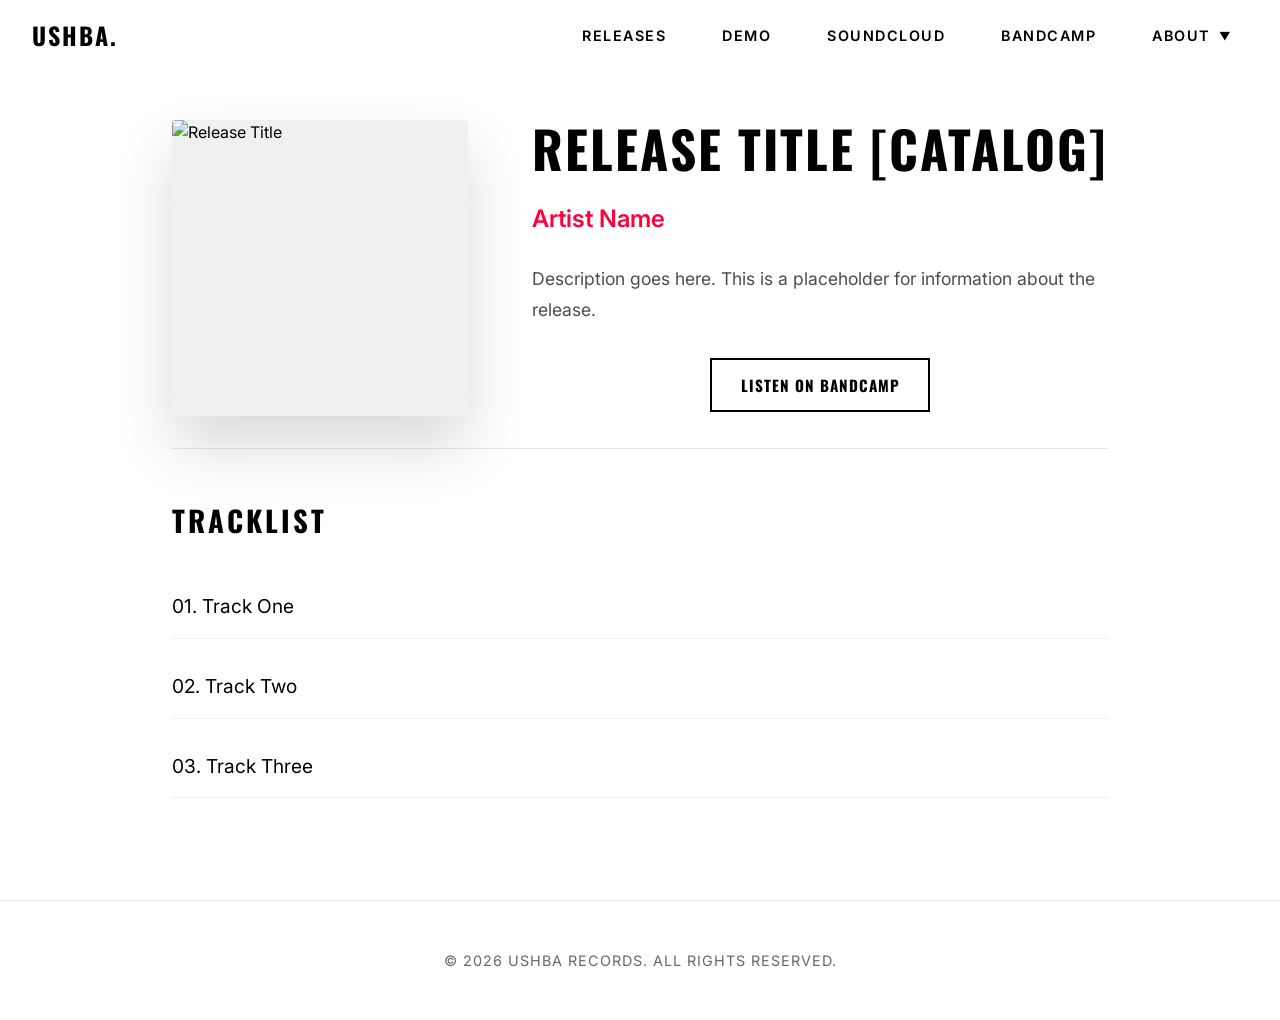
==== commit e2d2800c: "feat: add demo submission page and update navigation across site" ====
--- a/release-template.html
+++ b/release-template.html
@@ -21,6 +21,7 @@
             <a href="index.html" class="logo-small">USHBA.</a>
             <nav class="nav-links">
                 <a href="releases.html" class="nav-btn">Releases</a>
+                <a href="demo.html" class="nav-btn">Demo</a>
                 <a href="https://soundcloud.com/ushbarecords" target="_blank" rel="noopener noreferrer"
                     class="nav-btn soundcloud-btn">Soundcloud</a>
                 <a href="https://ushbarecords.bandcamp.com/album/everything-lasts-ep" target="_blank"
@@ -49,6 +50,7 @@
     <div class="mobile-menu" id="mobile-menu">
         <nav class="mobile-nav-links">
             <a href="releases.html" class="nav-btn">Releases</a>
+            <a href="demo.html" class="nav-btn">Demo</a>
             <a href="https://soundcloud.com/ushbarecords" target="_blank" rel="noopener noreferrer"
                 class="nav-btn">Soundcloud</a>
             <a href="https://ushbarecords.bandcamp.com/album/everything-lasts-ep" target="_blank"
--- a/style.css
+++ b/style.css
@@ -74,9 +74,11 @@
     left: 0;
     width: 100%;
     height: 100%;
-    /* Brightened overlay so the background video shows as a light aesthetic, making the pure black text very visible */
-    background: radial-gradient(circle, rgba(255, 255, 255, 0.5) 0%, rgba(255, 255, 255, 0.8) 100%), linear-gradient(135deg, rgba(255, 255, 255, 0.6) 0%, rgba(255, 255, 255, 0.9) 100%);
-    z-index: -1;
+    /* Subtle brightened overlay for frosted aesthetic */
+    background: radial-gradient(circle, rgba(255, 255, 255, 0.062) 0%, rgba(255, 255, 255, 0.096) 100%), linear-gradient(135deg, rgba(255, 255, 255, 0.1) 0%, rgba(255, 255, 255, 0.15) 100%);
+    backdrop-filter: blur(0px);
+    -webkit-backdrop-filter: blur(0px);
+    z-index: 1;
 }
 
 /* Navigation System - Glassmorphism */
@@ -644,12 +646,10 @@
     justify-content: center;
     align-items: center;
     text-align: center;
-    z-index: 10;
 }
 
 .hero-content {
     padding: 2rem;
-    animation: fadeIn 1.5s ease-out forwards;
     color: #000;
 }
 
@@ -665,6 +665,8 @@
     -webkit-text-stroke: 1px #000;
     position: relative;
     display: inline-block;
+    opacity: 0;
+    animation: fadeIn 1.5s ease-out forwards;
 }
 
 .main-title::before {
@@ -686,6 +688,7 @@
     font-weight: 400;
     letter-spacing: 8px;
     color: rgba(0, 0, 0, 0.8);
+    /* mix-blend-mode: difference; */
     margin-bottom: 3rem;
     opacity: 0;
     animation: slideUp 1s ease-out 2.5s forwards;
@@ -694,6 +697,7 @@
 .hero-actions {
     opacity: 0;
     animation: slideUp 1s ease-out 3s forwards;
+    /* mix-blend-mode: difference; */
 }
 
 .primary-btn {
@@ -712,6 +716,7 @@
     position: relative;
     z-index: 1;
     overflow: hidden;
+    white-space: nowrap;
 }
 
 .primary-btn::after {
@@ -732,6 +737,14 @@
 
 .primary-btn:hover::after {
     height: 100%;
+}
+
+.primary-btn.bandcamp-link:hover::after {
+    background-color: #629aa9;
+}
+
+.primary-btn.soundcloud-link:hover::after {
+    background-color: #ff5500;
 }
 
 /* Animations */
@@ -1704,7 +1717,20 @@
     display: flex;
     gap: 4rem;
     align-items: flex-start;
-    margin-bottom: 6rem;
+    margin-bottom: 2rem;
+}
+
+.release-left-col {
+    flex: 1;
+    max-width: 450px;
+    display: flex;
+    flex-direction: column;
+    gap: 2.5rem;
+}
+
+.release-left-col .release-artwork-large {
+    max-width: 100%;
+    flex: none;
 }
 
 .release-artwork-large {
@@ -1731,13 +1757,20 @@
     gap: 1.5rem;
 }
 
+.release-title-group {
+    display: flex;
+    flex-direction: column;
+    gap: 1.5rem;
+}
+
 .release-title {
     font-family: var(--font-heading);
-    font-size: clamp(2rem, 4vw, 3.5rem);
+    font-size: clamp(1.8rem, 4vw, 3.2rem);
     font-weight: 700;
     line-height: 1.1;
     text-transform: uppercase;
     letter-spacing: 2px;
+    white-space: nowrap;
 }
 
 .release-artist {
@@ -1755,7 +1788,18 @@
 }
 
 .release-links {
-    margin-top: 2rem;
+    margin-top: 0.5rem;
+    display: flex;
+    flex-direction: row;
+    flex-wrap: wrap;
+    gap: 1rem;
+    justify-content: center;
+}
+
+.release-links .primary-btn {
+    padding: 0.8rem 1.8rem;
+    font-size: 0.95rem;
+    letter-spacing: 1px;
 }
 
 .tracklist-section {
@@ -1794,15 +1838,127 @@
 
 @media screen and (max-width: 768px) {
     .release-header {
+        display: flex;
         flex-direction: column;
         gap: 2rem;
     }
     
-    .release-artwork-large {
+    .release-left-col, .release-meta {
+        display: contents;
+    }
+    
+    .release-title-group { order: 1; }
+    
+    .release-artwork-large { 
+        order: 2;
         max-width: 100%;
-    }
+        width: 100%;
+    }
+    
+    .tracklist-section { order: 3; width: 100%; }
+    .release-links { order: 4; width: 100%; }
+    .description-section { order: 5; width: 100%; }
     
     .release-detail-main {
         padding-top: 100px;
     }
 }
+
+/* Demo Submission Section */
+.demo-page {
+    background-color: #ffffff;
+    color: #000000;
+}
+
+.demo-section {
+    position: relative;
+    padding: 150px 2rem 6rem;
+    min-height: 100vh;
+    display: flex;
+    justify-content: center;
+    align-items: flex-start;
+    z-index: 10;
+}
+
+.demo-content-wrapper {
+    background: transparent;
+    border: none;
+    padding: 2rem 0;
+    width: 100%;
+    max-width: 800px;
+    box-shadow: none;
+    animation: fadeInUp 0.8s ease forwards;
+    opacity: 0;
+    transform: translateY(20px);
+}
+
+.demo-section .section-title {
+    color: #000000;
+    text-align: center;
+    margin-bottom: 0.5rem;
+    -webkit-text-stroke: 0px transparent;
+}
+
+.demo-description {
+    color: #000000;
+    text-align: center;
+    font-size: 1.1rem;
+    margin-bottom: 3rem;
+    font-family: var(--font-main);
+    font-weight: 500;
+}
+
+.demo-form {
+    display: flex;
+    flex-direction: column;
+    gap: 1.8rem;
+}
+
+.form-group {
+    display: flex;
+    flex-direction: column;
+    gap: 0.5rem;
+}
+
+.form-group label {
+    color: #000000;
+    font-family: var(--font-heading);
+    font-size: 1rem;
+    letter-spacing: 1px;
+    text-transform: uppercase;
+    font-weight: 600;
+}
+
+.form-input {
+    background: #ffffff;
+    border: 1px solid #000000;
+    color: #000000;
+    padding: 1rem;
+    font-family: var(--font-main);
+    font-size: 1rem;
+    border-radius: 0;
+    transition: all 0.3s ease;
+    width: 100%;
+}
+
+.form-input:focus {
+    outline: none;
+    border-color: var(--accent-color);
+    box-shadow: none;
+}
+
+.form-textarea {
+    resize: vertical;
+}
+
+.submit-btn {
+    margin-top: 1rem;
+    align-self: center;
+    cursor: pointer;
+}
+
+@media screen and (max-width: 768px) {
+    .demo-content-wrapper {
+        padding: 2.5rem 1rem;
+    }
+}
